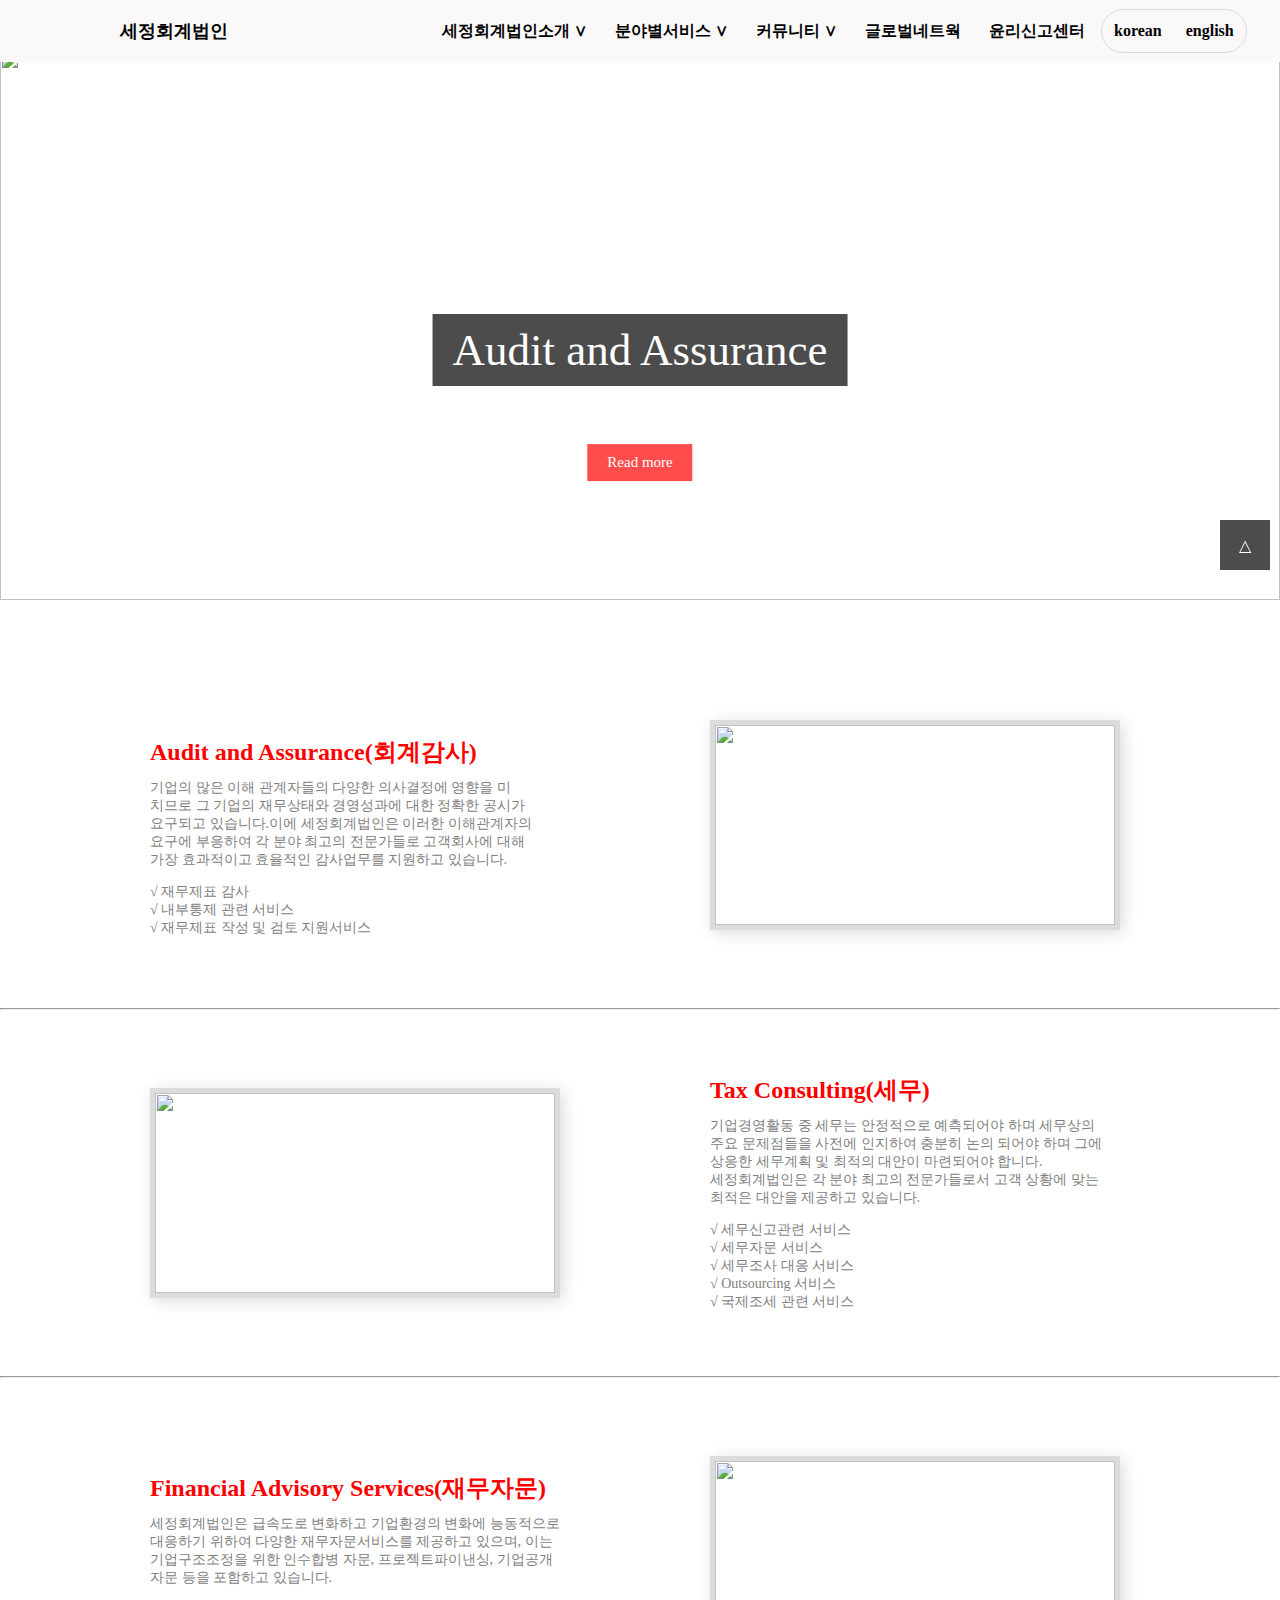
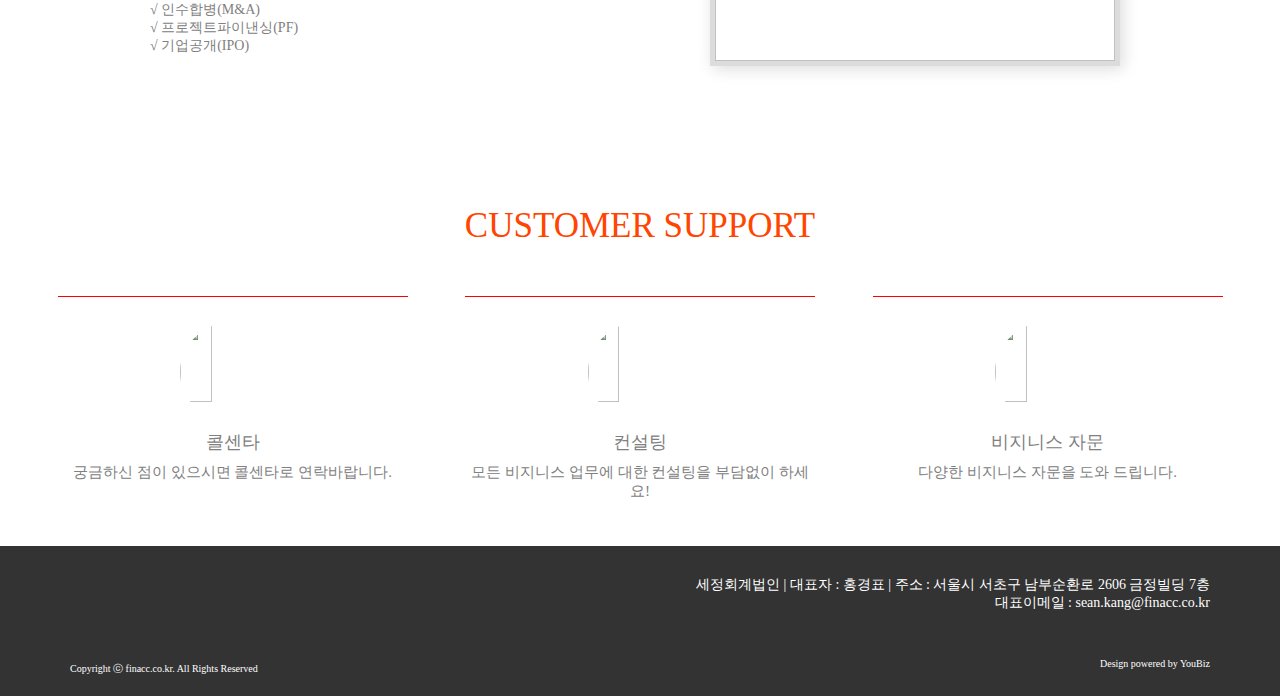
==== index.html @ 50e1bc30 "Add files via upload" ====
<!DOCTYPE html>
<html lang="en">
<head>
    <meta charset="UTF-8">
    <meta http-equiv="X-UA-Compatible" content="IE=edge">
    <meta name="viewport" content="width=device-width, initial-scale=1.0">
    <script
        src="https://code.jquery.com/jquery-3.6.0.min.js"
        integrity="sha256-/xUj+3OJU5yExlq6GSYGSHk7tPXikynS7ogEvDej/m4="
        crossorigin="anonymous"></script>
    <title>세정회계법인2</title>
    <style>
        body{margin: 0;}
        *{box-sizing: border-box}
        #header{
            width: 100%;
            height: 62px;
            display: flex;
            justify-content: space-between;
            align-items: center;
            position: fixed;
            top: 0;
            z-index: 1;
            background-color: rgb(250, 248, 248);
        }
        #header a{
            display: inline-block;
            font-size: 16px;
            font-weight: 600;
            padding: 12px;
            text-decoration: none;
            color: black;
        }
        #header>a{
            padding-left: 120px;
            font-size: 18px;
            font-weight: 900;
        }
        #header ul{
            width: 850px;
            margin: 0;
            padding: 0;
            list-style: none;
            display: inline;
        }
        #header ul li{
            display: inline-block;
        }
        #header ul li:hover>a{
            color: red;
        }
        #header ul li:hover ul{
            display: block;
            border-right: 1px solid rgb(250, 248, 248);
            border-left: 1px solid rgb(250, 248, 248);
            box-shadow: gainsboro;
        }
        #header ul li ul{
            position: absolute;
            width: 150px;
            display: none;
        }
        
        
        #header ul li ul li{
            display: block;
            background-color: rgb(250, 248, 248);
        }
        #header ul li ul li a{
            display: block !important;
            font-size: 13px;
            color: gray;
            border-bottom: 1px solid rgb(250, 248, 248);
        }
        #header ul li ul li:hover{
            padding-left: 5px;
            background-color: rgb(250, 248, 248);
        }
        #header ul li ul li:hover a{
            color: red;
            font-size: 13px;
        }
        #ko-en{
            border: 1px solid gainsboro;
            border-radius: 30px;
            background-color: rgb(250, 248, 248);
        }
        #ko-en .ko-en-en:hover{
            color: red;
        }

        .mySlides {
            display:none;
        }

        #header-img{
            position: relative;
            width: 100%;
            height: 600px;
            margin-top: 50px;
        }
        .welcome{
            position: absolute;
            top: 50%;
            left: 50%;
            transform: translate(-50%, -50%);
            background: rgba(0,0,0,0.7);
            color: white;
            font-size: 45px;
            padding: 10px 20px;
        }
        .welcome2{
            position: absolute;
            top: 70%;
            left: 50%;
            transform: translate(-50%, -70%);
            background: rgba(255,0,0,0.7);
            color: white;
            font-size: 15px;
            padding: 10px 20px;
        }
        #totop{
            width: 50px;
            height: 50px;
            background-color: rgba(0,0,0,0.7);
            color: white;
            position: fixed;
            top: 520px;
            right: 10px;
            display: flex;
            justify-content: center;
            align-items: center;
        }
        #totop a{
            text-decoration: none;
            color: white;
        }
        #audit-assurance-box{
            display: grid;
            grid-template-columns: 0.5fr 0.5fr;
            grid-template-rows: 350px;
        }
        p#audit-assurance-text{
            font-size: 24px;
            font-weight: bold;
            color: red;
            margin-top: 100px;
            margin-left: 150px;
            line-height: 5px;
        }
        p#audit-assurance-text2, p#audit-assurance-text3{
            font-size: 14px;
            margin-left: 150px;
            color: gray;
        }
        #audit-assurance-photo{
            margin-top: 70px;
            margin-left: 70px;
            width: 410px;
            height: 210px;
            border: 5px solid gainsboro;
            box-shadow: 3px 3px 15px gainsboro;
        }

        #tax-consulting-box{
            display: grid;
            grid-template-columns: 0.5fr 0.5fr;
            grid-template-rows: 350px;
        }
        #tax-consulting-photo{
            margin-top: 70px;
            margin-left: 150px;
            width: 410px;
            height: 210px;
            border: 5px solid gainsboro;
            box-shadow: 3px 3px 15px gainsboro;
        }
        p#tax-consulting-text{
            font-size: 24px;
            font-weight: bold;
            color: red;
            margin-top: 70px;
            margin-left: 70px;
            line-height: 5px;
        }
        p#tax-consulting-text2, p#tax-consulting-text3{
            font-size: 14px;
            margin-left: 70px;
            color: gray;
        }

        #financial-advisory-services-box{
            display: grid;
            grid-template-columns: 0.5fr 0.5fr;
            grid-template-rows: 350px;
        }
        p#financial-advisory-services-text{
            font-size: 24px;
            font-weight: bold;
            color: red;
            margin-top: 100px;
            margin-left: 150px;
            line-height: 5px;
        }
        p#financial-advisory-services-text2, p#financial-advisory-services-text3{
            font-size: 14px;
            margin-left: 150px;
            color: gray;
        }
        #financial-advisory-services-photo{
            margin-top: 70px;
            margin-left: 70px;
            width: 410px;
            height: 210px;
            border: 5px solid gainsboro;
            box-shadow: 3px 3px 15px gainsboro; 
        }

        #customer-support{
            display: flex;
            justify-content: center;
            font-size: 35px;
            color: orangered;
            margin-top: 70px;
        }
        #sub-footer{
            display: flex;
            justify-content: space-evenly;
            margin-top: 50px;
        }
        .photo-text{
            width: 350px;
            height: 250px;
            display: grid;
            grid-template-columns: 100%;
            grid-template-rows: 125px;
            border-top: 1px solid red;
        }
        .photo-text .photo{
            display: flex;
            justify-content: center;
            align-items: flex-end;
        }
        .photo-text .photo img{
            border-radius: 50%;
        }
        .photo-text .text .text-1{
            font-size: 18px;
            color: gray;
            text-align: center;
            line-height: 5px;
        }
        .photo-text .text .text-2{
            font-size: 15px;
            color: gray;
            text-align: center;
        }
        #footer{
            display: grid;
            grid-template-columns: 0.5fr 0.5fr;
            grid-template-rows: 150px;
            background: rgba(0,0,0,0.8);
            color: white;
        }
        #footer .text-3{
            display: flex;
            align-items: flex-end;
            padding-bottom: 20px;
            padding-left: 70px;
            font-size: 10px;
        }
        #footer .text-4{
            text-align: right;
            padding-top: 30px;
            font-size: 14px;
            padding-right: 70px;
        }
        #footer .text-4 p{
            font-size: 10px;
            margin-top: 30px;
        }
        
    </style>
</head>
<body>
    <div id="header">
        <a href="#">세정회계법인</a>
        <ul>
            <li>
                <a href="">세정회계법인소개 ∨</a>
                <ul>
                    <li><a href="introduction.html">회사소개</a></li>
                    <li><a href="our people.html">멤버소개</a></li>
                    <li><a href="contact us.html">오시는길</a></li>
                </ul>
            </li>
            <li>
                <a href="">분야별서비스 ∨</a>
                <ul>
                    <li><a href="">회계감사</a></li>
                    <li><a href="">세무</a></li>
                    <li><a href="">재무자문</a></li>
                </ul>
            </li>
            <li>
                <a href="">커뮤니티 ∨</a>
                <ul>
                    <li><a href="">공지안내</a></li>
                    <li><a href="">질문과답변</a></li>
                </ul>
            </li>
            <li>
                <a href="">글로벌네트웍</a>
            </li>
            <li>
                <a href="">윤리신고센터</a>
            </li>
            <li>
                <div id="ko-en">
                    <a href="">korean</a><a class="ko-en-en" href="">english</a>
                </div>
            </li>
        </ul>
    </div>
    <div id="header-img"> <!-- java script 같이 사용함 -->
        <img class="mySlides" src="https://images.unsplash.com/photo-1604328699206-5f24c5ed8dd4?ixid=MnwxMjA3fDB8MHx0b3BpYy1mZWVkfDc1fGFldTZyTC1qNmV3fHxlbnwwfHx8fA%3D%3D&ixlib=rb-1.2.1&auto=format&fit=crop&w=600&q=60" width="100%" height="550px">
        <img class="mySlides" src="https://images.unsplash.com/photo-1587440871875-191322ee64b0?ixid=MnwxMjA3fDB8MHx0b3BpYy1mZWVkfDExfGFldTZyTC1qNmV3fHxlbnwwfHx8fA%3D%3D&ixlib=rb-1.2.1&auto=format&fit=crop&w=600&q=60" width="100%" height="550px">
        <img class="mySlides" src="https://images.unsplash.com/photo-1560264418-c4445382edbc?ixid=MnwxMjA3fDB8MHx0b3BpYy1mZWVkfDEzfGFldTZyTC1qNmV3fHxlbnwwfHx8fA%3D%3D&ixlib=rb-1.2.1&auto=format&fit=crop&w=600&q=60" width="100%" height="550px">
        <img class="mySlides" src="https://images.unsplash.com/photo-1611095564985-89765398121e?ixid=MnwxMjA3fDB8MHx0b3BpYy1mZWVkfDI2fGFldTZyTC1qNmV3fHxlbnwwfHx8fA%3D%3D&ixlib=rb-1.2.1&auto=format&fit=crop&w=600&q=60" width="100%" height="550px">
        <div class="welcome">Audit and Assurance</div>
        <div class="welcome2">Read more</div>
    </div>
    <div id="totop">
        <a href="#header-img">△</a> 
    </div>
    <div id="audit-assurance-box">
        <div id="audit-assurance">
            <p id="audit-assurance-text">Audit and Assurance(회계감사)</p>
            <p id="audit-assurance-text2">기업의 많은 이해 관계자들의 다양한 의사결정에 영향을 미<br>
            치므로 그 기업의 재무상태와 경영성과에 대한 정확한 공시가<br>
            요구되고 있습니다.이에 세정회계법인은 이러한 이해관계자의<br>
            요구에 부응하여 각 분야 최고의 전문가들로 고객회사에 대해<br>
            가장 효과적이고 효율적인 감사업무를 지원하고 있습니다.</p>
            <p id="audit-assurance-text3">√  재무제표 감사<br>
            √  내부통제 관련 서비스<br>
            √  재무제표 작성 및 검토 지원서비스</p>
        </div>
        <div id="audit-assurance-photo">
            <img src="https://images.unsplash.com/photo-1595475716260-0f2c35f5a40f?ixid=MnwxMjA3fDB8MHx0b3BpYy1mZWVkfDc3fGFldTZyTC1qNmV3fHxlbnwwfHx8fA%3D%3D&ixlib=rb-1.2.1&auto=format&fit=crop&w=600&q=60" alt="" width="400px" height="200px">
        </div>
    </div>
    <hr>
    <div id="tax-consulting-box">
        <div id="tax-consulting-photo">
            <img src="https://images.unsplash.com/photo-1600195077909-46e573870d99?ixid=MnwxMjA3fDB8MHx0b3BpYy1mZWVkfDE2fGFldTZyTC1qNmV3fHxlbnwwfHx8fA%3D%3D&ixlib=rb-1.2.1&auto=format&fit=crop&w=600&q=60" alt="" width="400px" height="200px">
        </div>
        <div id="tax-consulting">
            <p id="tax-consulting-text">Tax Consulting(세무)</p>
            <p id="tax-consulting-text2">기업경영활동 중 세무는 안정적으로 예측되어야 하며 세무상의<br>
            주요 문제점들을 사전에 인지하여 충분히 논의 되어야 하며 그에<br>
            상응한 세무계획 및 최적의 대안이 마련되어야 합니다.<br>
            세정회계법인은 각 분야 최고의 전문가들로서 고객 상황에 맞는<br>
            최적은 대안을 제공하고 있습니다.</p>

            <p id="tax-consulting-text3">√  세무신고관련 서비스<br>
            √  세무자문 서비스<br>
            √  세무조사 대응 서비스<br>
            √  Outsourcing 서비스<br>
            √  국제조세 관련 서비스</p>
        </div>
    </div>
    <hr>
    <div id="financial-advisory-services-box">
        <div id="financial-advisory-services">
            <p id="financial-advisory-services-text">Financial Advisory Services(재무자문)</p>
            <p id="financial-advisory-services-text2">세정회계법인은 급속도로 변화하고 기업환경의 변화에 능동적으로<br> 
            대응하기 위하여 다양한 재무자문서비스를 제공하고 있으며, 이는<br> 
            기업구조조정을 위한 인수합병 자문, 프로젝트파이낸싱, 기업공개<br>
            자문 등을 포함하고 있습니다.</p>

            <p id="financial-advisory-services-text3">√  인수합병(M&A)<br>
            √  프로젝트파이낸싱(PF)<br>
            √  기업공개(IPO)</p>
        </div>
        <div id="financial-advisory-services-photo">
            <img src="https://images.unsplash.com/photo-1611095973763-414019e72400?ixid=MnwxMjA3fDB8MHx0b3BpYy1mZWVkfDIzfGFldTZyTC1qNmV3fHxlbnwwfHx8fA%3D%3D&ixlib=rb-1.2.1&auto=format&fit=crop&w=600&q=60" alt="" width="400px" height="200px">
        </div>
    </div>
    <div id="customer-support">CUSTOMER SUPPORT</div>
    <div id="sub-footer">
        <div class="photo-text">
            <div class="photo">
                <img src="https://images.unsplash.com/photo-1618214394482-caa124b8ad2c?ixid=MnwxMjA3fDB8MHx0b3BpYy1mZWVkfDU5fGFldTZyTC1qNmV3fHxlbnwwfHx8fA%3D%3D&ixlib=rb-1.2.1&auto=format&fit=crop&w=600&q=60" alt="" width="30%" height="80%">
            </div>
            <div class="text">
                <p class="text-1">콜센타</p>
                <p class="text-2">궁금하신 점이 있으시면 콜센타로 연락바랍니다.</p>
            </div>
        </div>
        <div class="photo-text">
            <div class="photo">
                <img src="https://images.unsplash.com/photo-1548611716-3000815a5803?ixid=MnwxMjA3fDB8MHx0b3BpYy1mZWVkfDg3fGFldTZyTC1qNmV3fHxlbnwwfHx8fA%3D%3D&ixlib=rb-1.2.1&auto=format&fit=crop&w=600&q=60" alt="" width="30%" height="80%">
            </div>
            <div class="text">
                <p class="text-1">컨설팅</p>
                <p class="text-2">모든 비지니스 업무에 대한 컨설팅을 부담없이 하세요!</p>
            </div>
        </div>
        <div class="photo-text">
            <div class="photo">
                <img src="https://images.unsplash.com/photo-1598979072640-5d8d17a27f23?ixid=MnwxMjA3fDB8MHx0b3BpYy1mZWVkfDg1fGFldTZyTC1qNmV3fHxlbnwwfHx8fA%3D%3D&ixlib=rb-1.2.1&auto=format&fit=crop&w=600&q=60" alt="" width="30%" height="80%">
            </div>
            <div class="text">
                <p class="text-1">비지니스 자문</p>
                <p class="text-2">다양한 비지니스 자문을 도와 드립니다.</p>
            </div>
        </div>
    </div>
    <div id="footer">
        <div class="text-3">
            Copyright ⓒ finacc.co.kr. All Rights Reserved
        </div>
        <div class="text-4">
            세정회계법인 | 대표자 : 홍경표 | 주소 : 서울시 서초구 남부순환로 2606 금정빌딩 7층<br>
            대표이메일 : sean.kang@finacc.co.kr<br><br>
            <p>Design powered by YouBiz</p> 
        </div>
    </div>

    <script>
        var slideIndex = 0;
        carousel();
        
        function carousel() {
          var i;
          var x = document.getElementsByClassName("mySlides");
          for (i = 0; i < x.length; i++) {
            x[i].style.display = "none"; 
          }
          slideIndex++;
          if (slideIndex > x.length) {slideIndex = 1} 
          x[slideIndex-1].style.display = "block"; 
          setTimeout(carousel, 5000); 
        }
    </script>
</body>
</html>
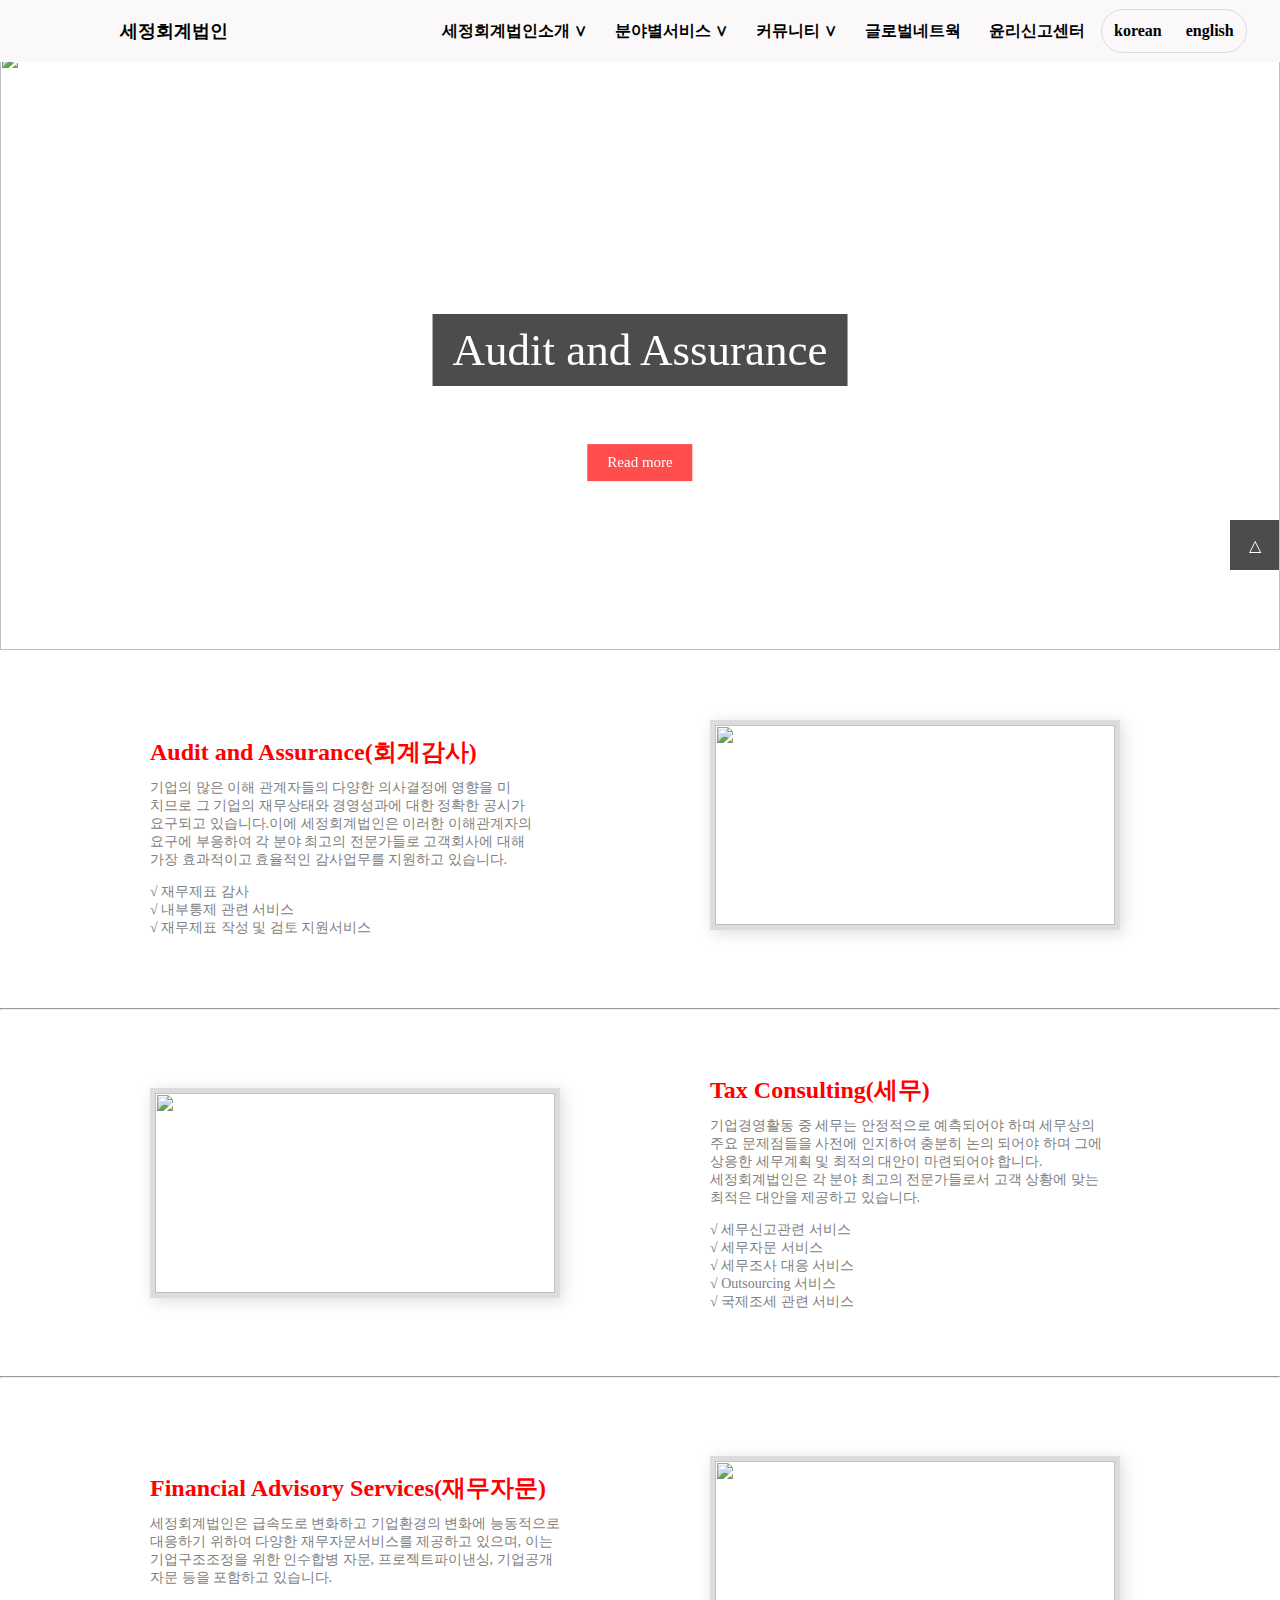
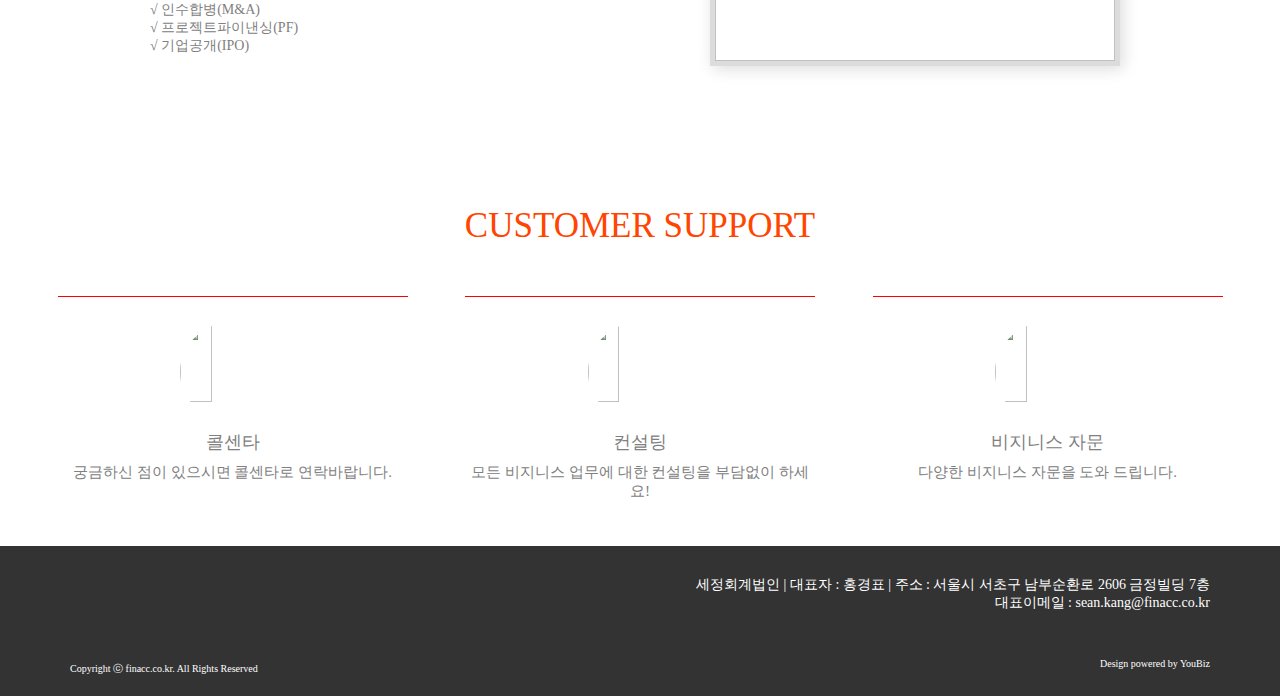
==== commit e2c0fe6c: "Add files via upload" ====
--- a/index.html
+++ b/index.html
@@ -12,6 +12,25 @@
     <style>
         body{margin: 0;}
         *{box-sizing: border-box}
+        #totop{
+            float: right;
+            right: 0px;
+            top: 520px;
+            width: 50px;
+            height: 50px; 
+            background-color: rgba(0,0,0,0.7);
+            color: white;
+            position: fixed;
+            display: none;
+            display: flex;
+            align-items: center;
+            justify-content: center;
+            cursor: pointer;
+        }
+        #totop a{
+            text-decoration: none;
+            color: white;
+        }
         #header{
             width: 100%;
             height: 62px;
@@ -119,22 +138,6 @@
             font-size: 15px;
             padding: 10px 20px;
         }
-        #totop{
-            width: 50px;
-            height: 50px;
-            background-color: rgba(0,0,0,0.7);
-            color: white;
-            position: fixed;
-            top: 520px;
-            right: 10px;
-            display: flex;
-            justify-content: center;
-            align-items: center;
-        }
-        #totop a{
-            text-decoration: none;
-            color: white;
-        }
         #audit-assurance-box{
             display: grid;
             grid-template-columns: 0.5fr 0.5fr;
@@ -283,6 +286,25 @@
     </style>
 </head>
 <body>
+    <div id="totop">
+        <div id="triangle">△</div> 
+    </div>
+    <script>
+        $(function(){
+            $(window).scroll(function(){
+                var nowScrollVar = $(this).scrollTop();
+                if(nowScrollVar >= 50 && nowScrollVar <= 2000 ){
+                    $("#totop").show();
+                }else if(nowScrollVar <= 49){
+                    $("#totop").hide();
+                }
+            });
+
+            $("#triangle").click(function(){
+                window.scroll({top:0, right:0, behavior:"smooth"});
+            });
+        });
+    </script> 
     <div id="header">
         <a href="#">세정회계법인</a>
         <ul>
@@ -323,110 +345,13 @@
         </ul>
     </div>
     <div id="header-img"> <!-- java script 같이 사용함 -->
-        <img class="mySlides" src="https://images.unsplash.com/photo-1604328699206-5f24c5ed8dd4?ixid=MnwxMjA3fDB8MHx0b3BpYy1mZWVkfDc1fGFldTZyTC1qNmV3fHxlbnwwfHx8fA%3D%3D&ixlib=rb-1.2.1&auto=format&fit=crop&w=600&q=60" width="100%" height="550px">
-        <img class="mySlides" src="https://images.unsplash.com/photo-1587440871875-191322ee64b0?ixid=MnwxMjA3fDB8MHx0b3BpYy1mZWVkfDExfGFldTZyTC1qNmV3fHxlbnwwfHx8fA%3D%3D&ixlib=rb-1.2.1&auto=format&fit=crop&w=600&q=60" width="100%" height="550px">
-        <img class="mySlides" src="https://images.unsplash.com/photo-1560264418-c4445382edbc?ixid=MnwxMjA3fDB8MHx0b3BpYy1mZWVkfDEzfGFldTZyTC1qNmV3fHxlbnwwfHx8fA%3D%3D&ixlib=rb-1.2.1&auto=format&fit=crop&w=600&q=60" width="100%" height="550px">
-        <img class="mySlides" src="https://images.unsplash.com/photo-1611095564985-89765398121e?ixid=MnwxMjA3fDB8MHx0b3BpYy1mZWVkfDI2fGFldTZyTC1qNmV3fHxlbnwwfHx8fA%3D%3D&ixlib=rb-1.2.1&auto=format&fit=crop&w=600&q=60" width="100%" height="550px">
+        <img class="mySlides" src="https://images.unsplash.com/photo-1604328699206-5f24c5ed8dd4?ixid=MnwxMjA3fDB8MHx0b3BpYy1mZWVkfDc1fGFldTZyTC1qNmV3fHxlbnwwfHx8fA%3D%3D&ixlib=rb-1.2.1&auto=format&fit=crop&w=600&q=60" width="100%" height="600px">
+        <img class="mySlides" src="https://images.unsplash.com/photo-1587440871875-191322ee64b0?ixid=MnwxMjA3fDB8MHx0b3BpYy1mZWVkfDExfGFldTZyTC1qNmV3fHxlbnwwfHx8fA%3D%3D&ixlib=rb-1.2.1&auto=format&fit=crop&w=600&q=60" width="100%" height="600px">
+        <img class="mySlides" src="https://images.unsplash.com/photo-1560264418-c4445382edbc?ixid=MnwxMjA3fDB8MHx0b3BpYy1mZWVkfDEzfGFldTZyTC1qNmV3fHxlbnwwfHx8fA%3D%3D&ixlib=rb-1.2.1&auto=format&fit=crop&w=600&q=60" width="100%" height="600px">
+        <img class="mySlides" src="https://images.unsplash.com/photo-1611095564985-89765398121e?ixid=MnwxMjA3fDB8MHx0b3BpYy1mZWVkfDI2fGFldTZyTC1qNmV3fHxlbnwwfHx8fA%3D%3D&ixlib=rb-1.2.1&auto=format&fit=crop&w=600&q=60" width="100%" height="600px">
         <div class="welcome">Audit and Assurance</div>
         <div class="welcome2">Read more</div>
     </div>
-    <div id="totop">
-        <a href="#header-img">△</a> 
-    </div>
-    <div id="audit-assurance-box">
-        <div id="audit-assurance">
-            <p id="audit-assurance-text">Audit and Assurance(회계감사)</p>
-            <p id="audit-assurance-text2">기업의 많은 이해 관계자들의 다양한 의사결정에 영향을 미<br>
-            치므로 그 기업의 재무상태와 경영성과에 대한 정확한 공시가<br>
-            요구되고 있습니다.이에 세정회계법인은 이러한 이해관계자의<br>
-            요구에 부응하여 각 분야 최고의 전문가들로 고객회사에 대해<br>
-            가장 효과적이고 효율적인 감사업무를 지원하고 있습니다.</p>
-            <p id="audit-assurance-text3">√  재무제표 감사<br>
-            √  내부통제 관련 서비스<br>
-            √  재무제표 작성 및 검토 지원서비스</p>
-        </div>
-        <div id="audit-assurance-photo">
-            <img src="https://images.unsplash.com/photo-1595475716260-0f2c35f5a40f?ixid=MnwxMjA3fDB8MHx0b3BpYy1mZWVkfDc3fGFldTZyTC1qNmV3fHxlbnwwfHx8fA%3D%3D&ixlib=rb-1.2.1&auto=format&fit=crop&w=600&q=60" alt="" width="400px" height="200px">
-        </div>
-    </div>
-    <hr>
-    <div id="tax-consulting-box">
-        <div id="tax-consulting-photo">
-            <img src="https://images.unsplash.com/photo-1600195077909-46e573870d99?ixid=MnwxMjA3fDB8MHx0b3BpYy1mZWVkfDE2fGFldTZyTC1qNmV3fHxlbnwwfHx8fA%3D%3D&ixlib=rb-1.2.1&auto=format&fit=crop&w=600&q=60" alt="" width="400px" height="200px">
-        </div>
-        <div id="tax-consulting">
-            <p id="tax-consulting-text">Tax Consulting(세무)</p>
-            <p id="tax-consulting-text2">기업경영활동 중 세무는 안정적으로 예측되어야 하며 세무상의<br>
-            주요 문제점들을 사전에 인지하여 충분히 논의 되어야 하며 그에<br>
-            상응한 세무계획 및 최적의 대안이 마련되어야 합니다.<br>
-            세정회계법인은 각 분야 최고의 전문가들로서 고객 상황에 맞는<br>
-            최적은 대안을 제공하고 있습니다.</p>
-
-            <p id="tax-consulting-text3">√  세무신고관련 서비스<br>
-            √  세무자문 서비스<br>
-            √  세무조사 대응 서비스<br>
-            √  Outsourcing 서비스<br>
-            √  국제조세 관련 서비스</p>
-        </div>
-    </div>
-    <hr>
-    <div id="financial-advisory-services-box">
-        <div id="financial-advisory-services">
-            <p id="financial-advisory-services-text">Financial Advisory Services(재무자문)</p>
-            <p id="financial-advisory-services-text2">세정회계법인은 급속도로 변화하고 기업환경의 변화에 능동적으로<br> 
-            대응하기 위하여 다양한 재무자문서비스를 제공하고 있으며, 이는<br> 
-            기업구조조정을 위한 인수합병 자문, 프로젝트파이낸싱, 기업공개<br>
-            자문 등을 포함하고 있습니다.</p>
-
-            <p id="financial-advisory-services-text3">√  인수합병(M&A)<br>
-            √  프로젝트파이낸싱(PF)<br>
-            √  기업공개(IPO)</p>
-        </div>
-        <div id="financial-advisory-services-photo">
-            <img src="https://images.unsplash.com/photo-1611095973763-414019e72400?ixid=MnwxMjA3fDB8MHx0b3BpYy1mZWVkfDIzfGFldTZyTC1qNmV3fHxlbnwwfHx8fA%3D%3D&ixlib=rb-1.2.1&auto=format&fit=crop&w=600&q=60" alt="" width="400px" height="200px">
-        </div>
-    </div>
-    <div id="customer-support">CUSTOMER SUPPORT</div>
-    <div id="sub-footer">
-        <div class="photo-text">
-            <div class="photo">
-                <img src="https://images.unsplash.com/photo-1618214394482-caa124b8ad2c?ixid=MnwxMjA3fDB8MHx0b3BpYy1mZWVkfDU5fGFldTZyTC1qNmV3fHxlbnwwfHx8fA%3D%3D&ixlib=rb-1.2.1&auto=format&fit=crop&w=600&q=60" alt="" width="30%" height="80%">
-            </div>
-            <div class="text">
-                <p class="text-1">콜센타</p>
-                <p class="text-2">궁금하신 점이 있으시면 콜센타로 연락바랍니다.</p>
-            </div>
-        </div>
-        <div class="photo-text">
-            <div class="photo">
-                <img src="https://images.unsplash.com/photo-1548611716-3000815a5803?ixid=MnwxMjA3fDB8MHx0b3BpYy1mZWVkfDg3fGFldTZyTC1qNmV3fHxlbnwwfHx8fA%3D%3D&ixlib=rb-1.2.1&auto=format&fit=crop&w=600&q=60" alt="" width="30%" height="80%">
-            </div>
-            <div class="text">
-                <p class="text-1">컨설팅</p>
-                <p class="text-2">모든 비지니스 업무에 대한 컨설팅을 부담없이 하세요!</p>
-            </div>
-        </div>
-        <div class="photo-text">
-            <div class="photo">
-                <img src="https://images.unsplash.com/photo-1598979072640-5d8d17a27f23?ixid=MnwxMjA3fDB8MHx0b3BpYy1mZWVkfDg1fGFldTZyTC1qNmV3fHxlbnwwfHx8fA%3D%3D&ixlib=rb-1.2.1&auto=format&fit=crop&w=600&q=60" alt="" width="30%" height="80%">
-            </div>
-            <div class="text">
-                <p class="text-1">비지니스 자문</p>
-                <p class="text-2">다양한 비지니스 자문을 도와 드립니다.</p>
-            </div>
-        </div>
-    </div>
-    <div id="footer">
-        <div class="text-3">
-            Copyright ⓒ finacc.co.kr. All Rights Reserved
-        </div>
-        <div class="text-4">
-            세정회계법인 | 대표자 : 홍경표 | 주소 : 서울시 서초구 남부순환로 2606 금정빌딩 7층<br>
-            대표이메일 : sean.kang@finacc.co.kr<br><br>
-            <p>Design powered by YouBiz</p> 
-        </div>
-    </div>
-
     <script>
         var slideIndex = 0;
         carousel();
@@ -443,5 +368,100 @@
           setTimeout(carousel, 5000); 
         }
     </script>
+    <div id="audit-assurance-box">
+        <div id="audit-assurance">
+            <p id="audit-assurance-text">Audit and Assurance(회계감사)</p>
+            <p id="audit-assurance-text2">기업의 많은 이해 관계자들의 다양한 의사결정에 영향을 미<br>
+            치므로 그 기업의 재무상태와 경영성과에 대한 정확한 공시가<br>
+            요구되고 있습니다.이에 세정회계법인은 이러한 이해관계자의<br>
+            요구에 부응하여 각 분야 최고의 전문가들로 고객회사에 대해<br>
+            가장 효과적이고 효율적인 감사업무를 지원하고 있습니다.</p>
+            <p id="audit-assurance-text3">√  재무제표 감사<br>
+            √  내부통제 관련 서비스<br>
+            √  재무제표 작성 및 검토 지원서비스</p>
+        </div>
+        <div id="audit-assurance-photo">
+            <img src="https://images.unsplash.com/photo-1595475716260-0f2c35f5a40f?ixid=MnwxMjA3fDB8MHx0b3BpYy1mZWVkfDc3fGFldTZyTC1qNmV3fHxlbnwwfHx8fA%3D%3D&ixlib=rb-1.2.1&auto=format&fit=crop&w=600&q=60" alt="" width="400px" height="200px">
+        </div>
+    </div>
+    <hr>
+    <div id="tax-consulting-box">
+        <div id="tax-consulting-photo">
+            <img src="https://images.unsplash.com/photo-1600195077909-46e573870d99?ixid=MnwxMjA3fDB8MHx0b3BpYy1mZWVkfDE2fGFldTZyTC1qNmV3fHxlbnwwfHx8fA%3D%3D&ixlib=rb-1.2.1&auto=format&fit=crop&w=600&q=60" alt="" width="400px" height="200px">
+        </div>
+        <div id="tax-consulting">
+            <p id="tax-consulting-text">Tax Consulting(세무)</p>
+            <p id="tax-consulting-text2">기업경영활동 중 세무는 안정적으로 예측되어야 하며 세무상의<br>
+            주요 문제점들을 사전에 인지하여 충분히 논의 되어야 하며 그에<br>
+            상응한 세무계획 및 최적의 대안이 마련되어야 합니다.<br>
+            세정회계법인은 각 분야 최고의 전문가들로서 고객 상황에 맞는<br>
+            최적은 대안을 제공하고 있습니다.</p>
+
+            <p id="tax-consulting-text3">√  세무신고관련 서비스<br>
+            √  세무자문 서비스<br>
+            √  세무조사 대응 서비스<br>
+            √  Outsourcing 서비스<br>
+            √  국제조세 관련 서비스</p>
+        </div>
+    </div>
+    <hr>
+    <div id="financial-advisory-services-box">
+        <div id="financial-advisory-services">
+            <p id="financial-advisory-services-text">Financial Advisory Services(재무자문)</p>
+            <p id="financial-advisory-services-text2">세정회계법인은 급속도로 변화하고 기업환경의 변화에 능동적으로<br> 
+            대응하기 위하여 다양한 재무자문서비스를 제공하고 있으며, 이는<br> 
+            기업구조조정을 위한 인수합병 자문, 프로젝트파이낸싱, 기업공개<br>
+            자문 등을 포함하고 있습니다.</p>
+
+            <p id="financial-advisory-services-text3">√  인수합병(M&A)<br>
+            √  프로젝트파이낸싱(PF)<br>
+            √  기업공개(IPO)</p>
+        </div>
+        <div id="financial-advisory-services-photo">
+            <img src="https://images.unsplash.com/photo-1611095973763-414019e72400?ixid=MnwxMjA3fDB8MHx0b3BpYy1mZWVkfDIzfGFldTZyTC1qNmV3fHxlbnwwfHx8fA%3D%3D&ixlib=rb-1.2.1&auto=format&fit=crop&w=600&q=60" alt="" width="400px" height="200px">
+        </div>
+    </div>
+    <div id="customer-support">CUSTOMER SUPPORT</div>
+    <div id="sub-footer">
+        <div class="photo-text">
+            <div class="photo">
+                <img src="https://images.unsplash.com/photo-1618214394482-caa124b8ad2c?ixid=MnwxMjA3fDB8MHx0b3BpYy1mZWVkfDU5fGFldTZyTC1qNmV3fHxlbnwwfHx8fA%3D%3D&ixlib=rb-1.2.1&auto=format&fit=crop&w=600&q=60" alt="" width="30%" height="80%">
+            </div>
+            <div class="text">
+                <p class="text-1">콜센타</p>
+                <p class="text-2">궁금하신 점이 있으시면 콜센타로 연락바랍니다.</p>
+            </div>
+        </div>
+        <div class="photo-text">
+            <div class="photo">
+                <img src="https://images.unsplash.com/photo-1548611716-3000815a5803?ixid=MnwxMjA3fDB8MHx0b3BpYy1mZWVkfDg3fGFldTZyTC1qNmV3fHxlbnwwfHx8fA%3D%3D&ixlib=rb-1.2.1&auto=format&fit=crop&w=600&q=60" alt="" width="30%" height="80%">
+            </div>
+            <div class="text">
+                <p class="text-1">컨설팅</p>
+                <p class="text-2">모든 비지니스 업무에 대한 컨설팅을 부담없이 하세요!</p>
+            </div>
+        </div>
+        <div class="photo-text">
+            <div class="photo">
+                <img src="https://images.unsplash.com/photo-1598979072640-5d8d17a27f23?ixid=MnwxMjA3fDB8MHx0b3BpYy1mZWVkfDg1fGFldTZyTC1qNmV3fHxlbnwwfHx8fA%3D%3D&ixlib=rb-1.2.1&auto=format&fit=crop&w=600&q=60" alt="" width="30%" height="80%">
+            </div>
+            <div class="text">
+                <p class="text-1">비지니스 자문</p>
+                <p class="text-2">다양한 비지니스 자문을 도와 드립니다.</p>
+            </div>
+        </div>
+    </div>
+    <div id="footer">
+        <div class="text-3">
+            Copyright ⓒ finacc.co.kr. All Rights Reserved
+        </div>
+        <div class="text-4">
+            세정회계법인 | 대표자 : 홍경표 | 주소 : 서울시 서초구 남부순환로 2606 금정빌딩 7층<br>
+            대표이메일 : sean.kang@finacc.co.kr<br><br>
+            <p>Design powered by YouBiz</p> 
+        </div>
+    </div>
+
+    
 </body>
 </html>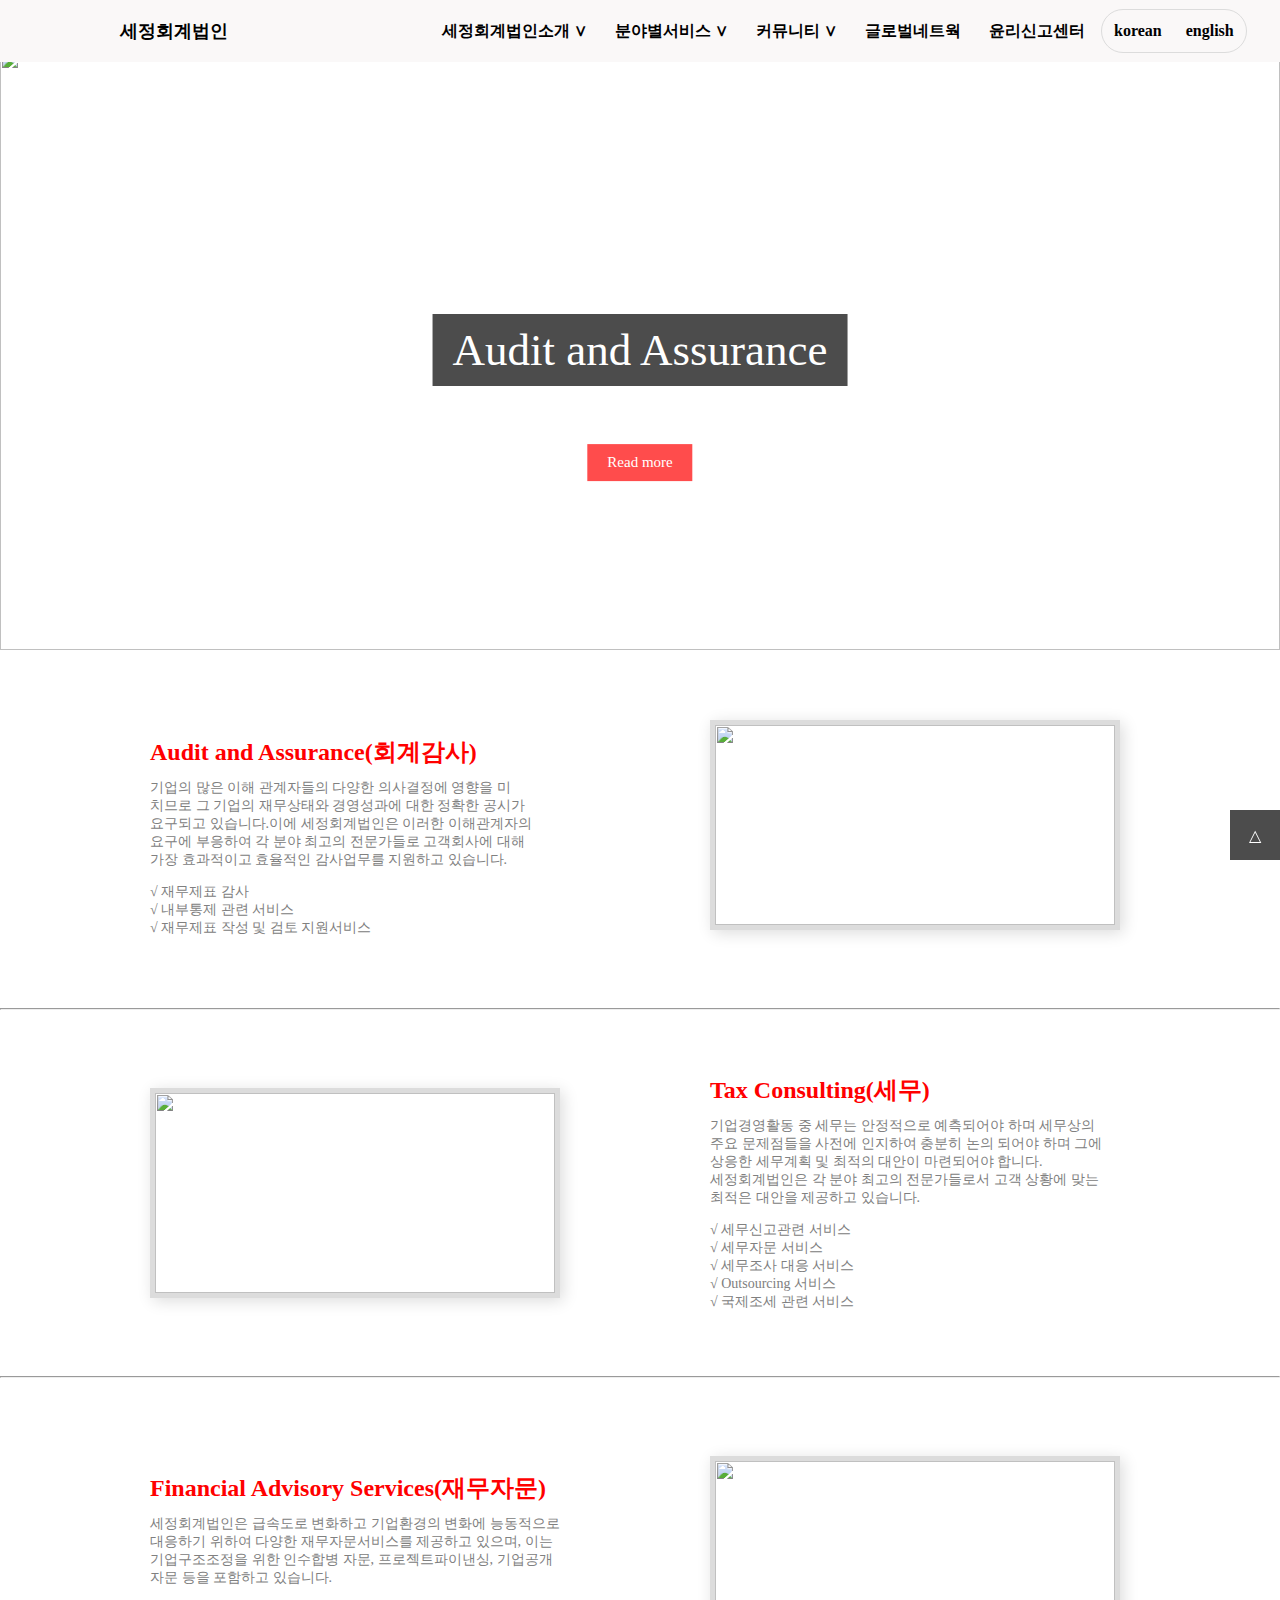
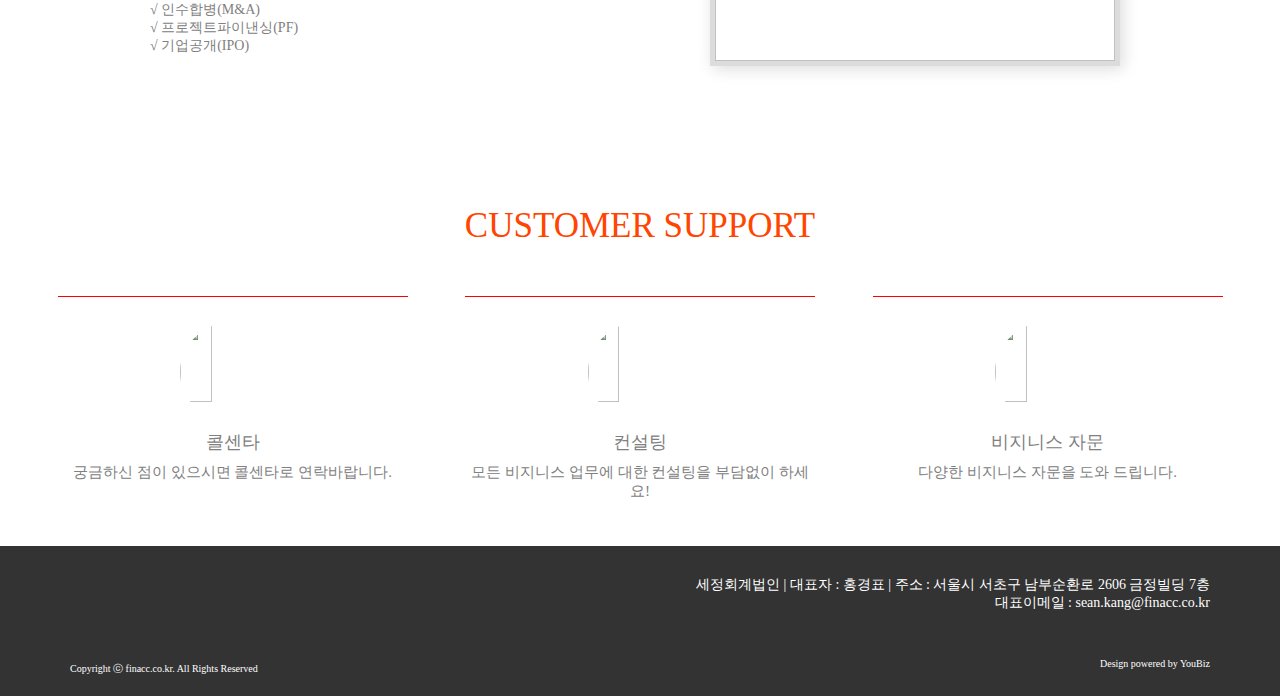
==== commit 9436c271: "Add files via upload" ====
--- a/index.html
+++ b/index.html
@@ -13,9 +13,8 @@
         body{margin: 0;}
         *{box-sizing: border-box}
         #totop{
-            float: right;
             right: 0px;
-            top: 520px;
+            top: 90%;
             width: 50px;
             height: 50px; 
             background-color: rgba(0,0,0,0.7);
@@ -27,10 +26,7 @@
             justify-content: center;
             cursor: pointer;
         }
-        #totop a{
-            text-decoration: none;
-            color: white;
-        }
+        
         #header{
             width: 100%;
             height: 62px;
@@ -286,9 +282,7 @@
     </style>
 </head>
 <body>
-    <div id="totop">
-        <div id="triangle">△</div> 
-    </div>
+    <div id="totop">△</div>
     <script>
         $(function(){
             $(window).scroll(function(){
@@ -300,7 +294,7 @@
                 }
             });
 
-            $("#triangle").click(function(){
+            $("#totop").click(function(){
                 window.scroll({top:0, right:0, behavior:"smooth"});
             });
         });
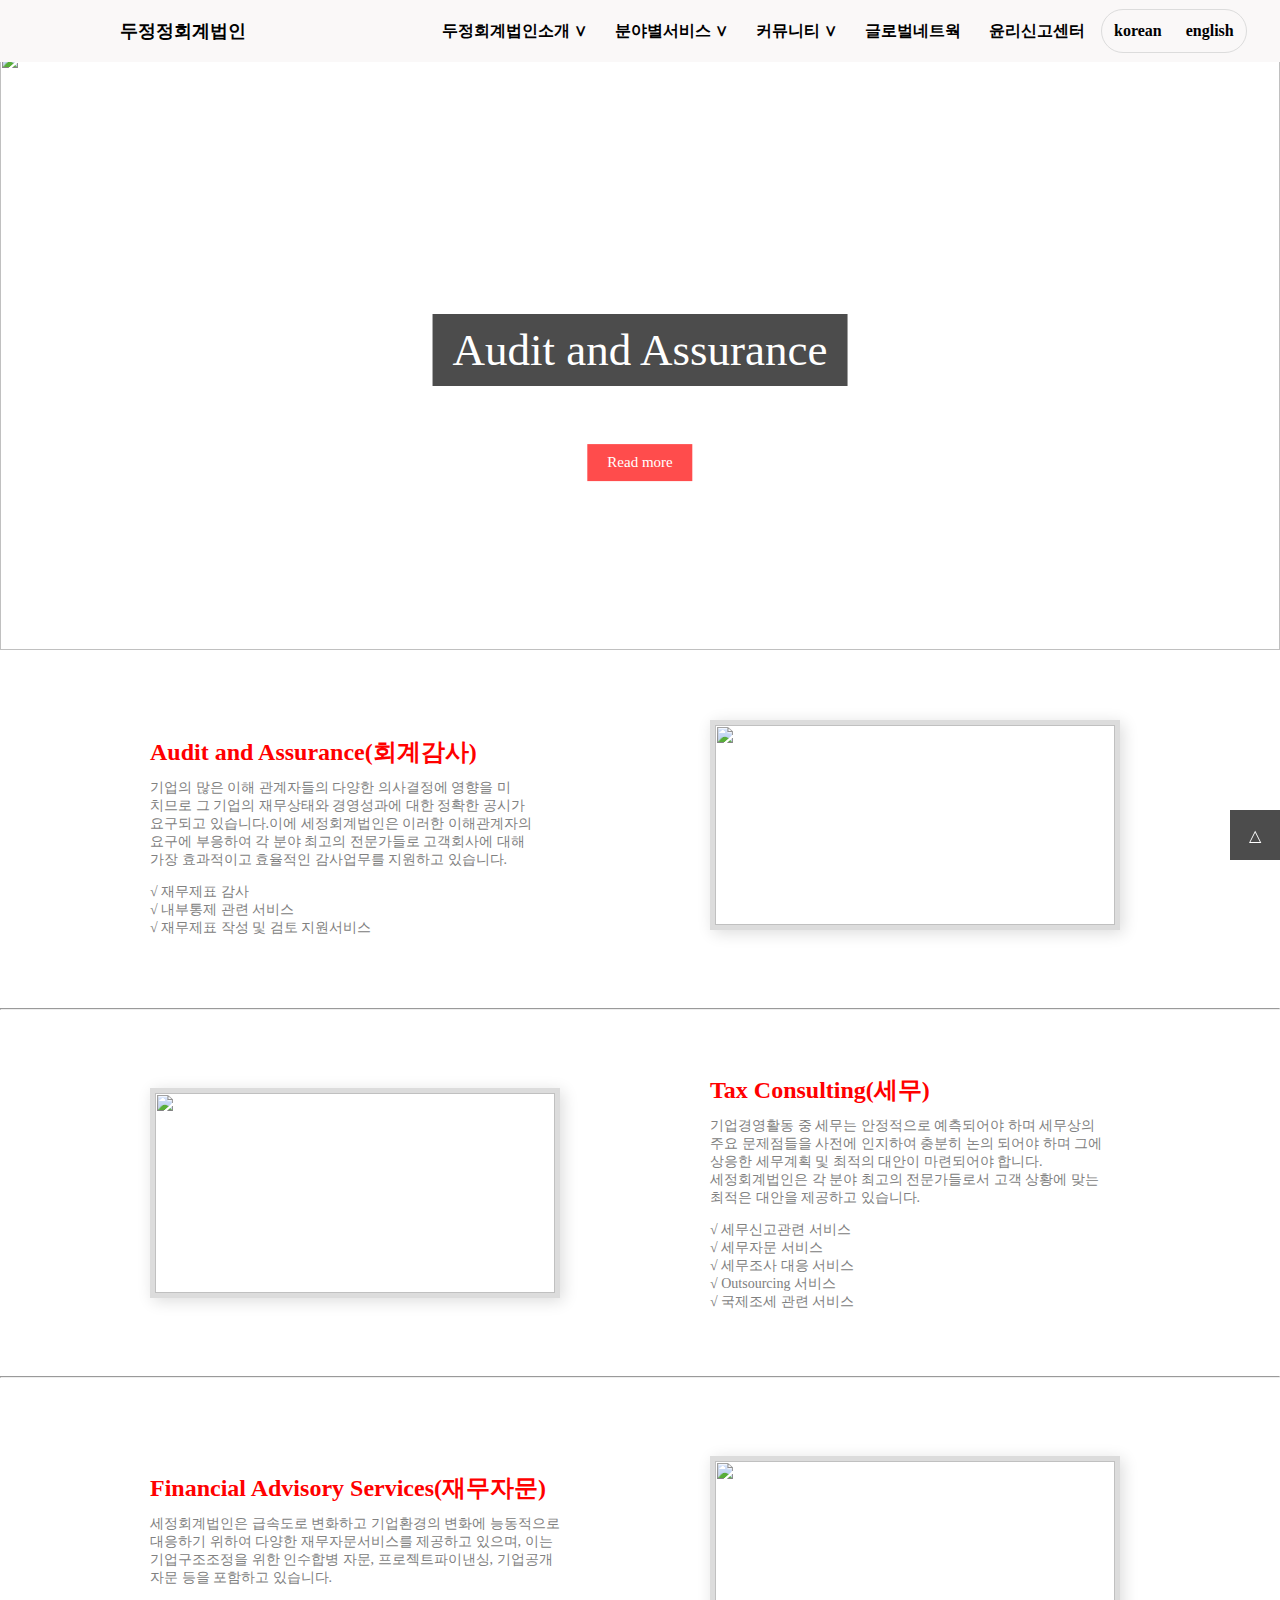
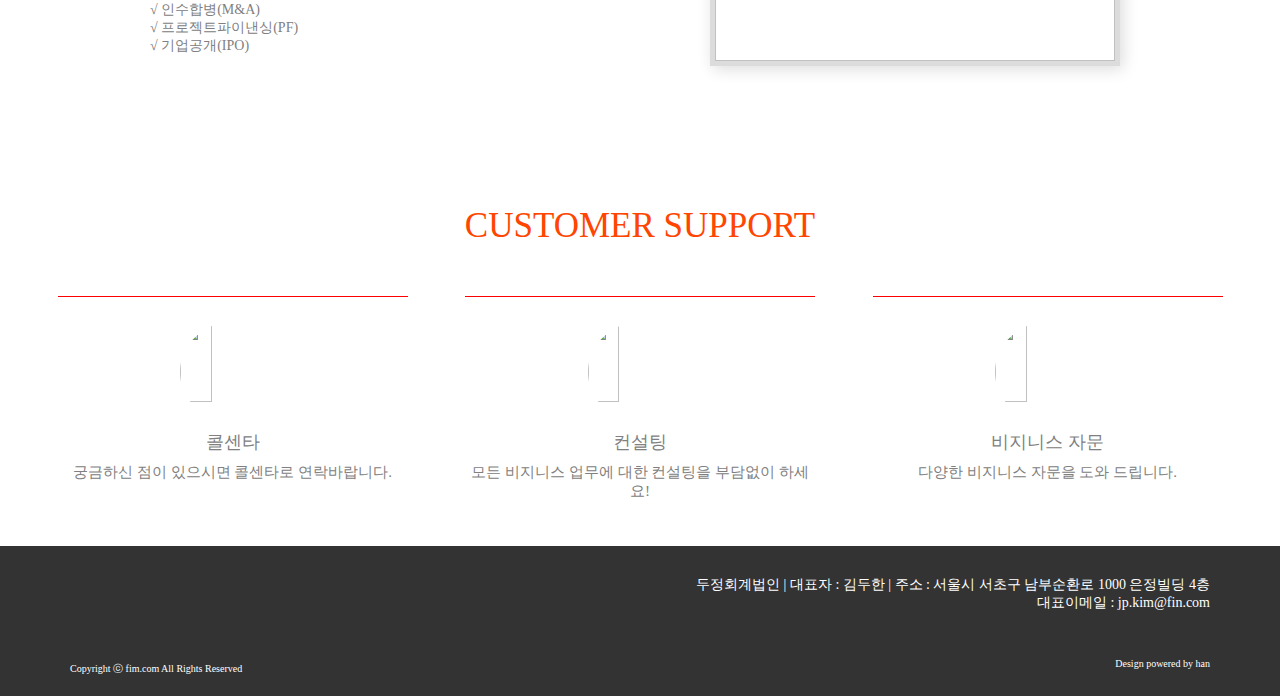
==== commit fd925228: "Add files via upload" ====
--- a/index.html
+++ b/index.html
@@ -300,10 +300,10 @@
         });
     </script> 
     <div id="header">
-        <a href="#">세정회계법인</a>
+        <a href="#">두정정회계법인</a>
         <ul>
             <li>
-                <a href="">세정회계법인소개 ∨</a>
+                <a href="">두정회계법인소개 ∨</a>
                 <ul>
                     <li><a href="introduction.html">회사소개</a></li>
                     <li><a href="our people.html">멤버소개</a></li>
@@ -447,12 +447,12 @@
     </div>
     <div id="footer">
         <div class="text-3">
-            Copyright ⓒ finacc.co.kr. All Rights Reserved
+            Copyright ⓒ fim.com All Rights Reserved
         </div>
         <div class="text-4">
-            세정회계법인 | 대표자 : 홍경표 | 주소 : 서울시 서초구 남부순환로 2606 금정빌딩 7층<br>
-            대표이메일 : sean.kang@finacc.co.kr<br><br>
-            <p>Design powered by YouBiz</p> 
+            두정회계법인 | 대표자 : 김두한 | 주소 : 서울시 서초구 남부순환로 1000 은정빌딩 4층<br>
+            대표이메일 : jp.kim@fin.com<br><br>
+            <p>Design powered by han</p> 
         </div>
     </div>
 
